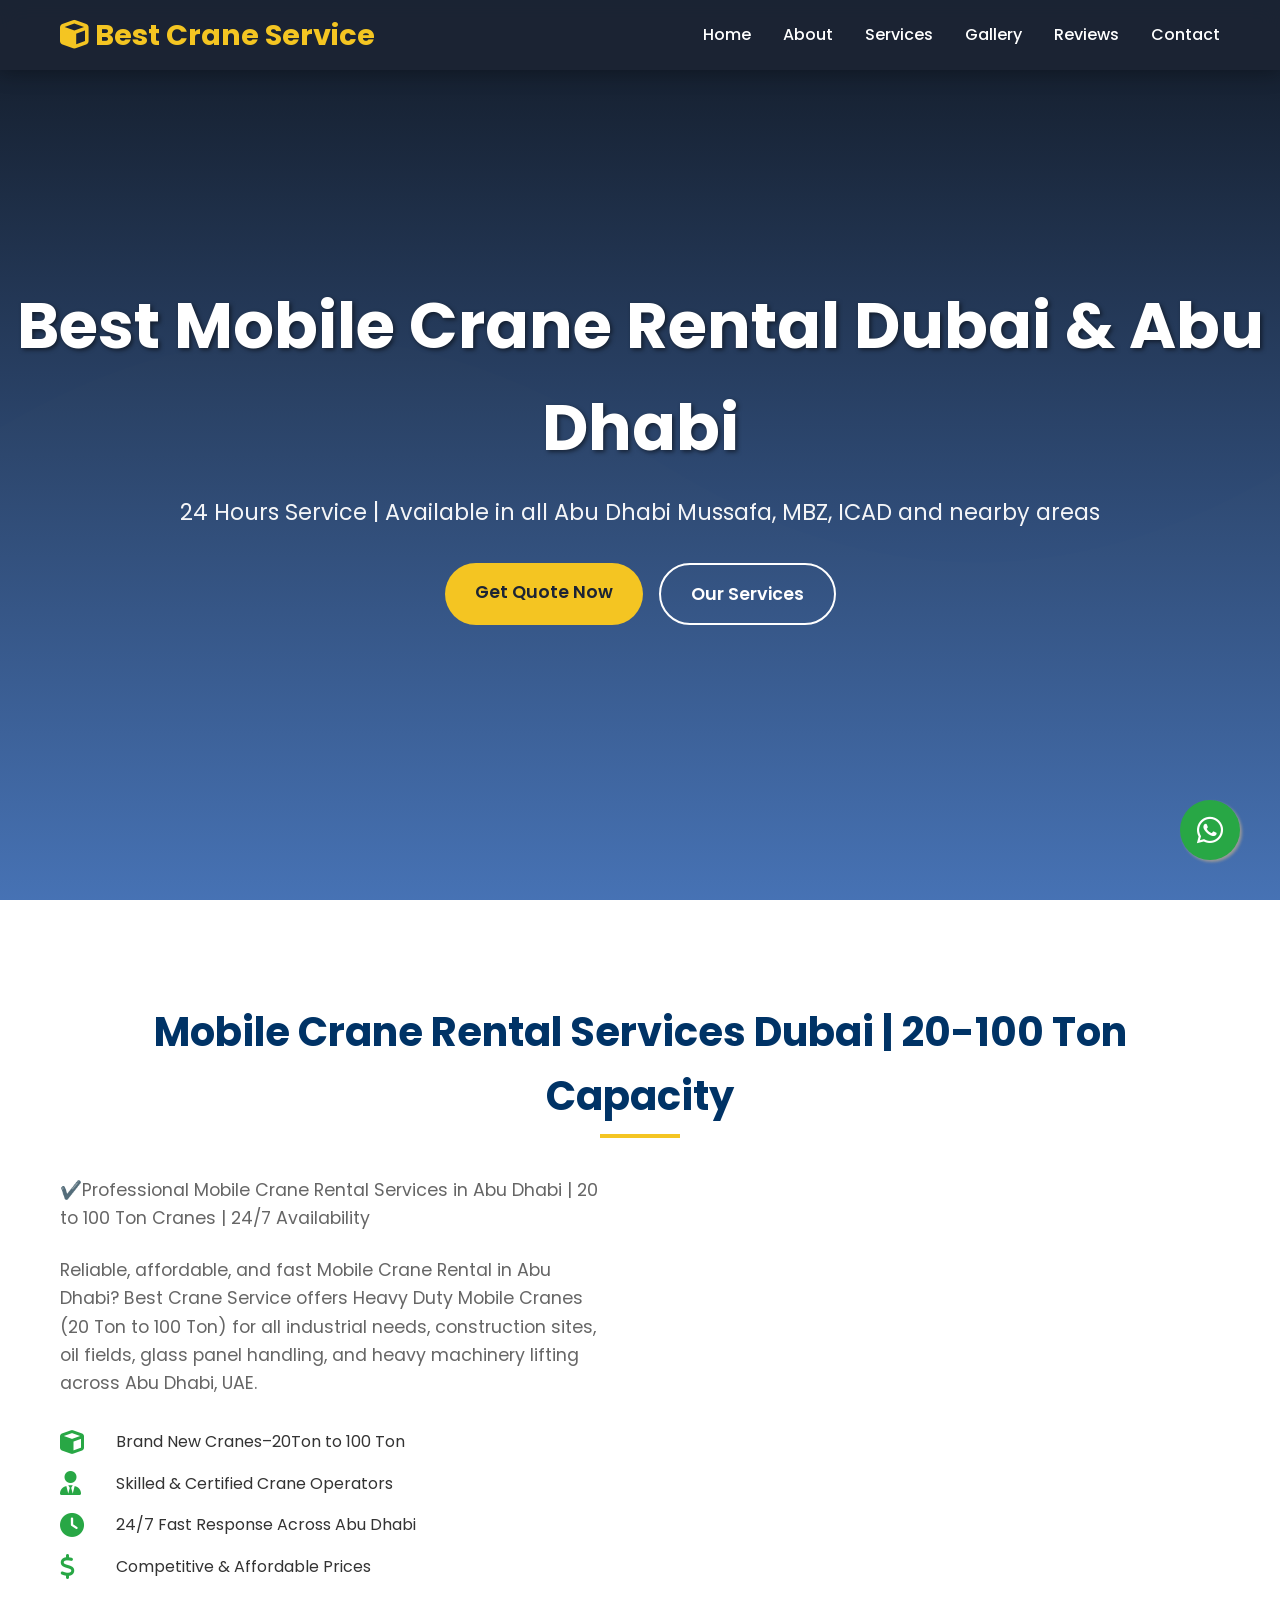
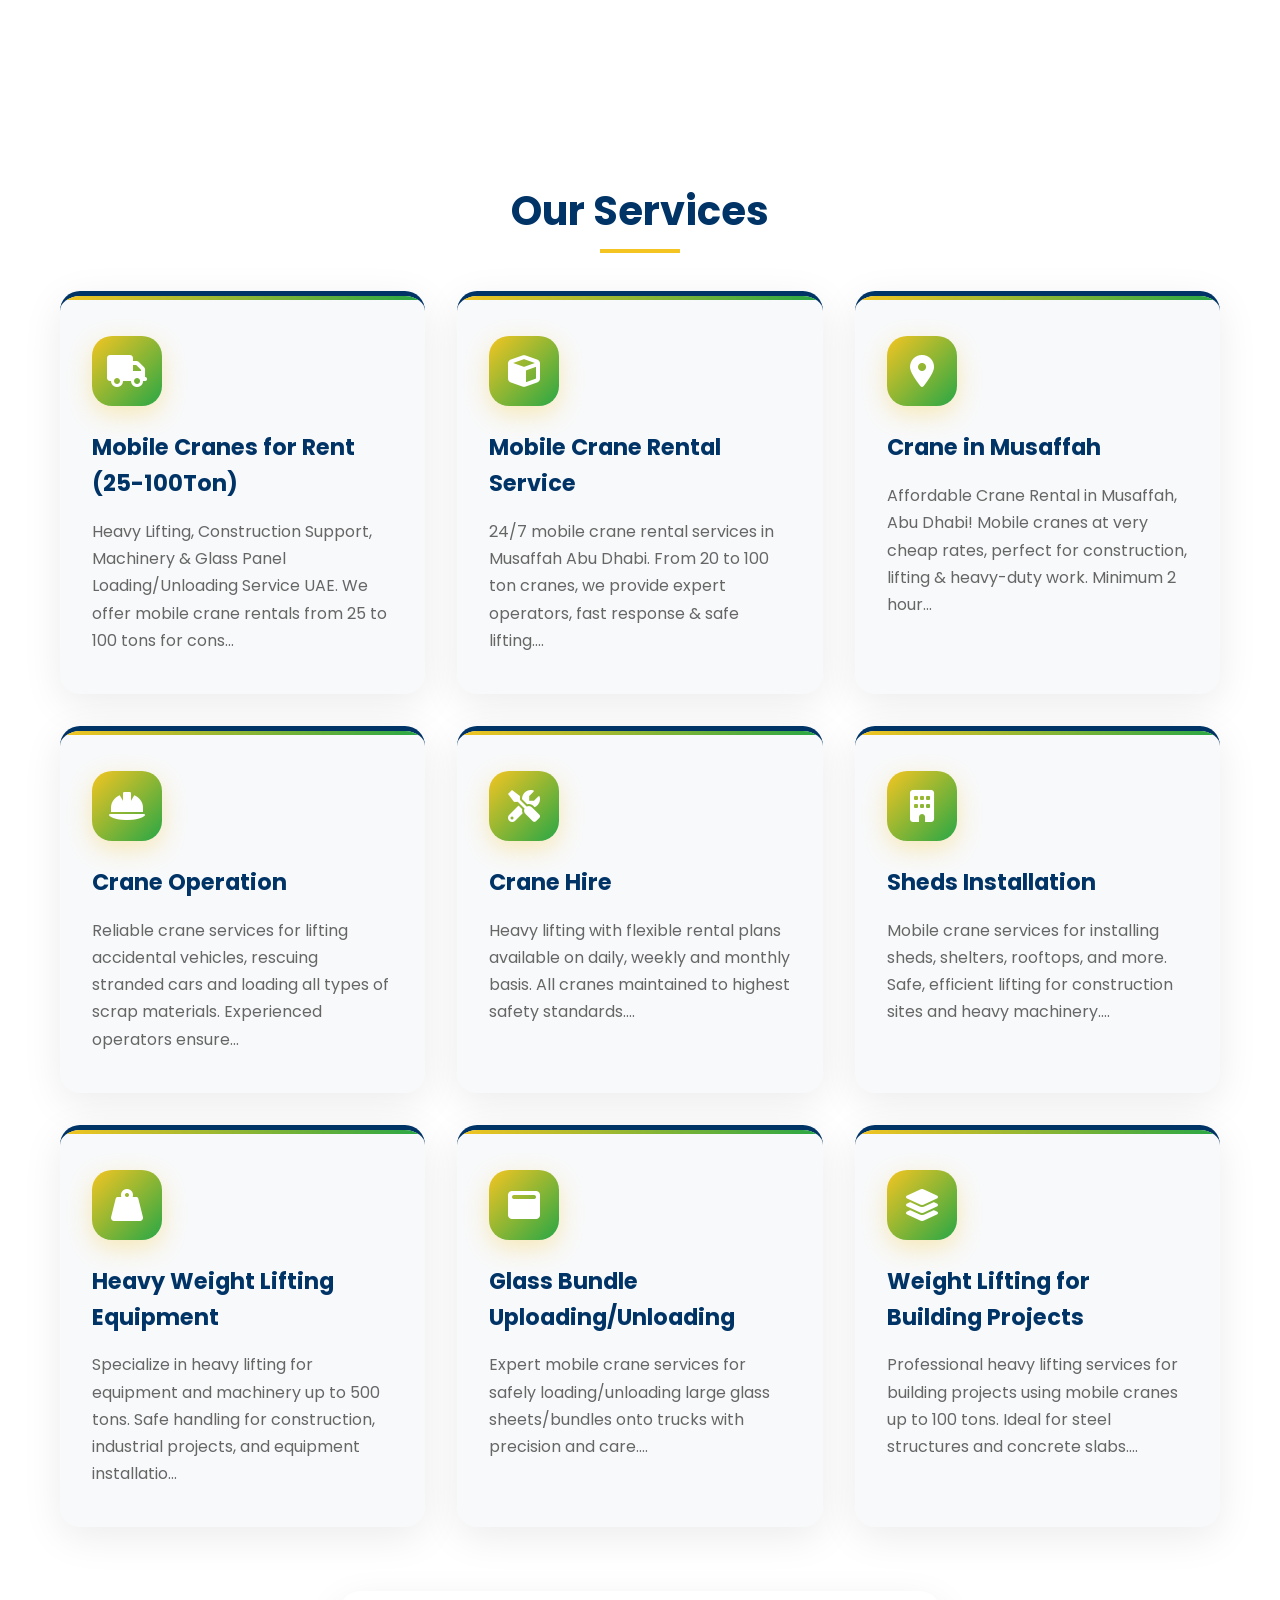
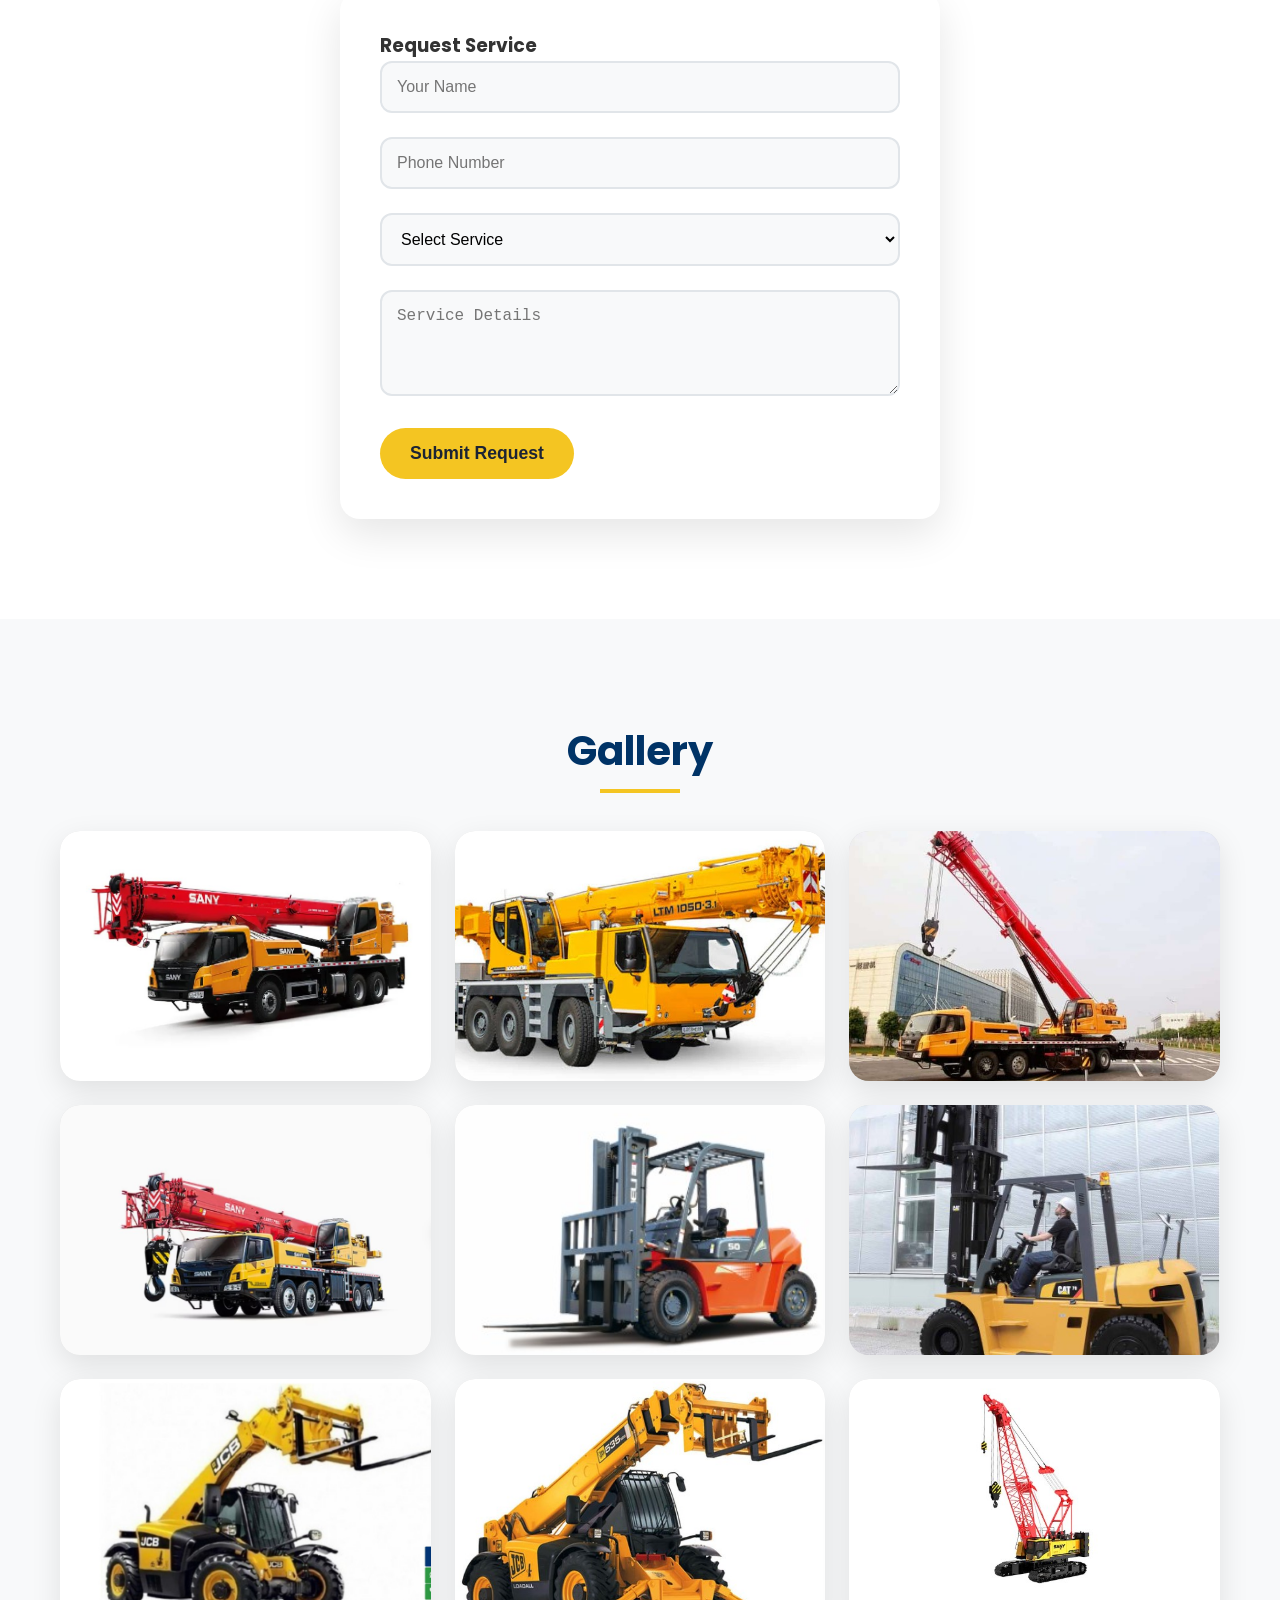
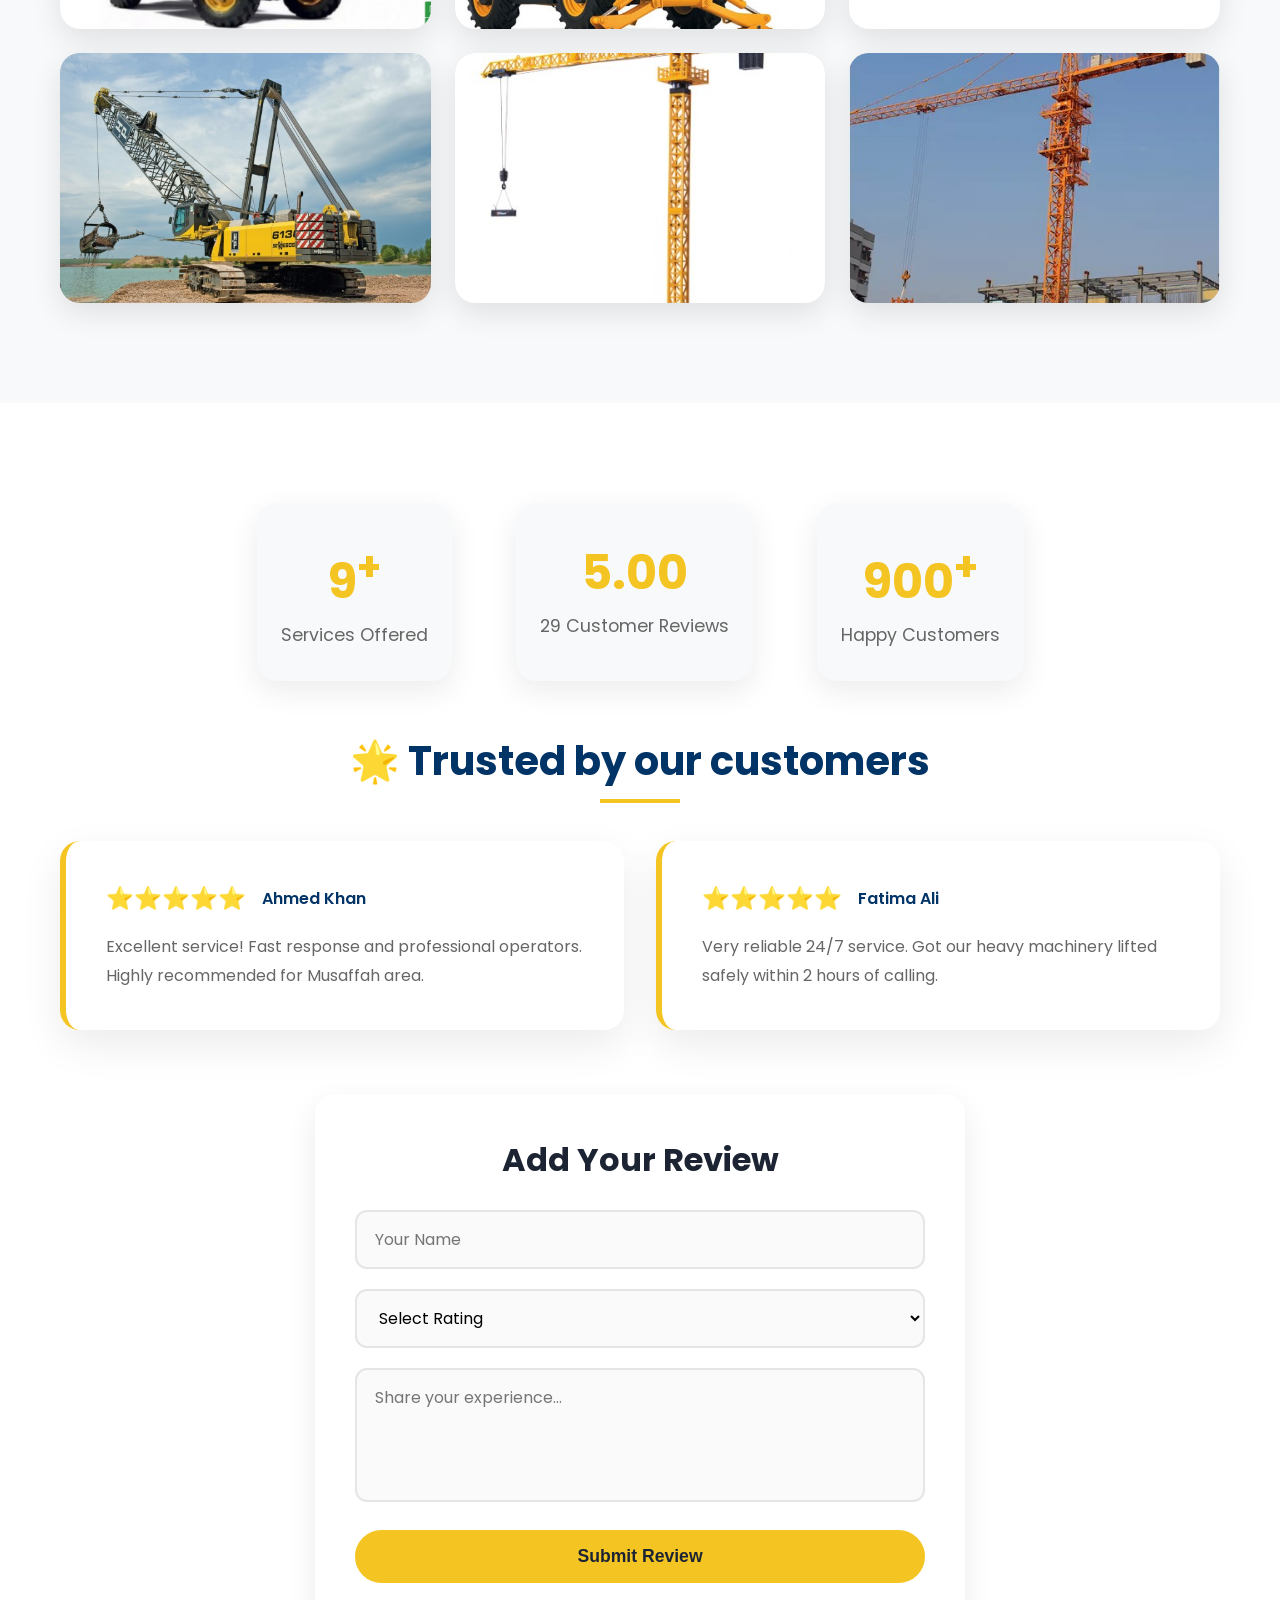
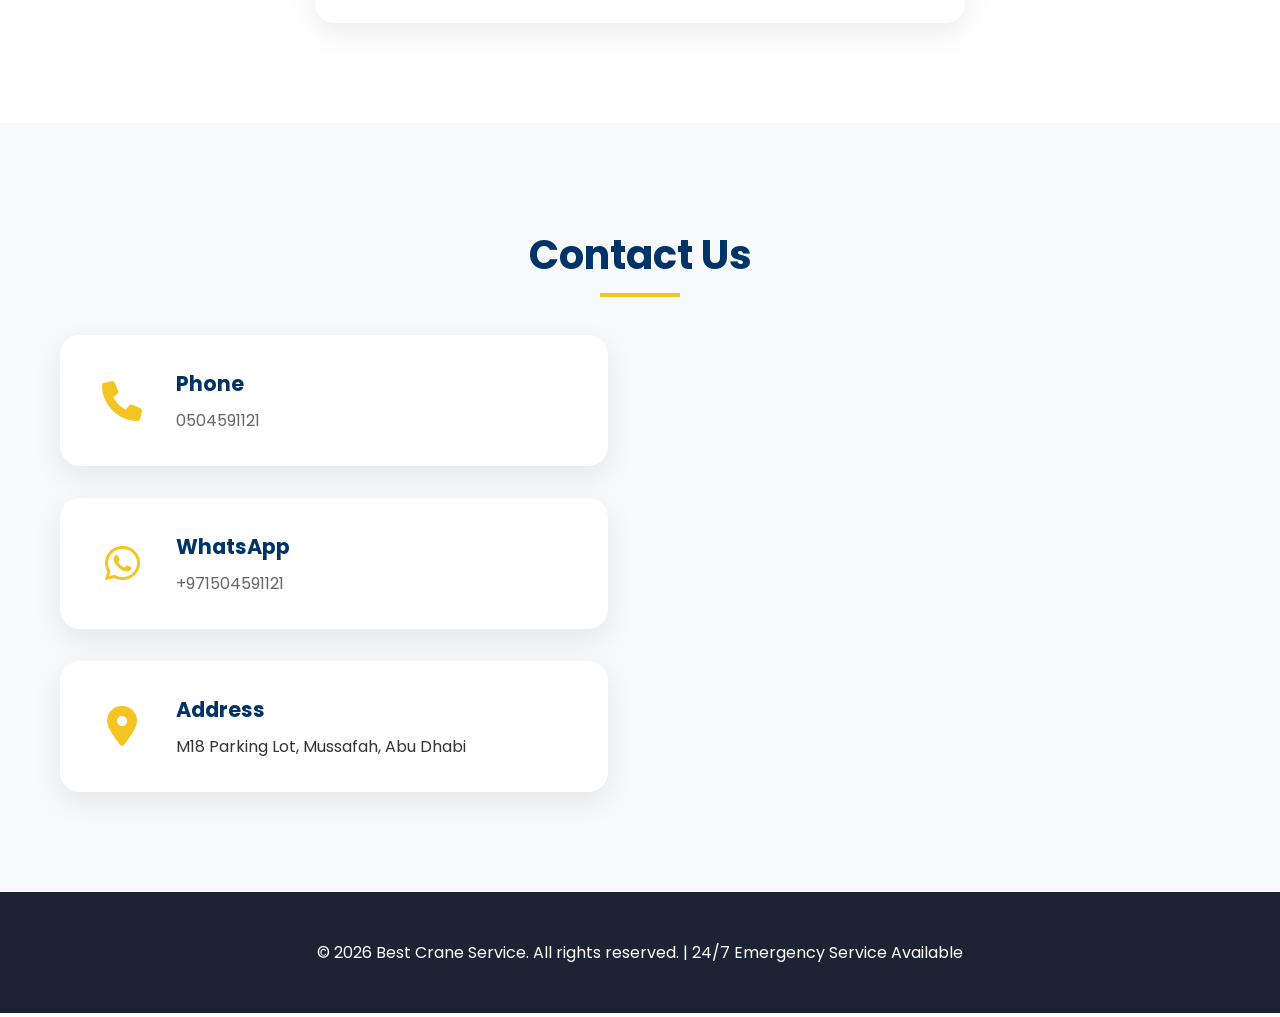
==== index.html @ b8429e93 "Add files via upload" ====
<!DOCTYPE html>
<html lang="en" dir="ltr">
<head>
    <!-- SEO META TAGS -->
    <meta charset="UTF-8">
    <meta name="viewport" content="width=device-width, initial-scale=1.0">
    
    <!-- Primary Title for SEO -->
    <title>Best Crane Rental Dubai | Mobile Crane Service Abu Dhabi | 20-100 Ton Cranes 24/7</title>
    
    <!-- Open Graph / Social Media -->
    <meta property="og:title" content="Best Crane Rental Dubai | Mobile Crane Service Abu Dhabi">
    <meta property="og:description" content="24/7 Mobile Crane Rental in Dubai & Abu Dhabi. 20-100 Ton Cranes for Construction, Heavy Lifting, Glass Panels. Musaffah, MBZ, ICAD. Call 0504591121">
    <meta property="og:image" content="https://picsum.photos/1200/630?random=1">
    <meta property="og:url" content="https://bestcraneservice.ae">
    <meta property="og:type" content="website">
    
    <!-- Twitter Cards -->
    <meta name="twitter:card" content="summary_large_image">
    <meta name="twitter:title" content="Best Crane Rental Dubai | Mobile Crane Service Abu Dhabi">
    <meta name="twitter:description" content="Professional 20-100 Ton Mobile Cranes. 24/7 Service in Musaffah, MBZ, ICAD. Call Now!">
    
    <!-- SEO Description -->
    <meta name="description" content="Best Mobile Crane Rental Dubai & Abu Dhabi. 20-100 Ton Cranes for Construction, Heavy Lifting, Glass Panels, Oil Fields. 24/7 Service in Musaffah, MBZ, ICAD. Call 0504591121">
    
    <!-- SEO Keywords -->
    <meta name="keywords" content="crane rental dubai, mobile crane abu dhabi, crane service uae, heavy lifting dubai, 20 ton crane rental, 50 ton crane, 100 ton crane, musaffah crane service, mbz crane rental, icad cranes">
    
    <!-- Business Schema -->
    <script type="application/ld+json">
    {
        "@context": "https://schema.org",
        "@type": "LocalBusiness",
        "name": "Best Crane Service",
        "description": "24/7 Mobile Crane Rental in Dubai & Abu Dhabi. 20-100 Ton Cranes.",
        "telephone": "0504591121",
        "url": "https://bestcraneservice.ae",
        "address": {
            "@type": "PostalAddress",
            "streetAddress": "M18 Parking Lot",
            "addressLocality": "Musaffah",
            "addressRegion": "Abu Dhabi",
            "addressCountry": "UAE"
        },
        "geo": {
            "@type": "GeoCoordinates",
            "latitude": 24.3667,
            "longitude": 54.4667
        },
        "openingHours": "Mo-Su 00:00-23:59",
        "priceRange": "$$",
        "sameAs": [
            "https://wa.me/+971504591121"
        ],
        "serviceType": "Mobile Crane Rental",
        "areaServed": ["Dubai", "Abu Dhabi", "Musaffah", "MBZ", "ICAD", "UAE"]
    }
    </script>

    <!-- Favicon -->
    <link rel="icon" type="image/x-icon" href="/favicon.ico">
    
    <link rel="stylesheet" href="style.css">
    <link href="https://cdnjs.cloudflare.com/ajax/libs/font-awesome/6.0.0/css/all.min.css" rel="stylesheet">
    <link href="https://fonts.googleapis.com/css2?family=Poppins:wght@300;400;500;600;700;800&display=swap" rel="stylesheet">
</head>
<body>
    <!-- WhatsApp Toggle Button -->
    <a href="https://wa.me/+971504591121?text=Hi! I need crane service in Abu Dhabi" class="whatsapp-float" target="_blank">
        <i class="fab fa-whatsapp"></i>
    </a>

    <!-- Header -->
    <header class="header">
        <nav class="navbar">
            <div class="nav-container">
                <div class="logo">
                    <h2><i class="fas fa-cube"></i> Best Crane Service</h2>
                </div>
                <ul class="nav-menu">
                    <li><a href="#home" class="nav-link">Home</a></li>
                    <li><a href="#about" class="nav-link">About</a></li>
                    <li><a href="#services" class="nav-link">Services</a></li>
                    <li><a href="#gallery" class="nav-link">Gallery</a></li>
                    <li><a href="#reviews" class="nav-link">Reviews</a></li>
                    <li><a href="#contact" class="nav-link">Contact</a></li>
                </ul>
                <div class="hamburger">
                    <span></span>
                    <span></span>
                    <span></span>
                </div>
            </div>
        </nav>
    </header>

    <!-- Home Section -->
    <section id="home" class="hero">
        <div class="hero-content">
            <h1>Best Mobile Crane Rental Dubai & Abu Dhabi</h1>
            <p class="hero-subtitle">24 Hours Service | Available in all Abu Dhabi Mussafa, MBZ, ICAD and nearby areas</p>
            <div class="hero-buttons">
                <a href="#contact" class="btn btn-primary">Get Quote Now</a>
                <a href="#services" class="btn btn-secondary">Our Services</a>
            </div>
        </div>
    </section>

    <!-- About Section -->
    <section id="about" class="about">
        <div class="container">
            <h2 class="section-title">Mobile Crane Rental Services Dubai | 20-100 Ton Capacity</h2>
            <div class="about-content">
                <div class="about-text">
                    <p>✔️Professional Mobile Crane Rental Services in Abu Dhabi | 20 to 100 Ton Cranes | 24/7 Availability</p>
                    <p>Reliable, affordable, and fast Mobile Crane Rental in Abu Dhabi? Best Crane Service offers Heavy Duty Mobile Cranes (20 Ton to 100 Ton) for all industrial needs, construction sites, oil fields, glass panel handling, and heavy machinery lifting across Abu Dhabi, UAE.</p>
                    <div class="features">
                        <div class="feature">
                            <i class="fas fa-cube"></i>
                            <span>Brand New Cranes–20Ton to 100 Ton</span>
                        </div>
                        <div class="feature">
                            <i class="fas fa-user-tie"></i>
                            <span>Skilled & Certified Crane Operators</span>
                        </div>
                        <div class="feature">
                            <i class="fas fa-clock"></i>
                            <span>24/7 Fast Response Across Abu Dhabi</span>
                        </div>
                        <div class="feature">
                            <i class="fas fa-dollar-sign"></i>
                            <span>Competitive & Affordable Prices</span>
                        </div>
                    </div>
                </div>
            </div>
        </div>
    </section>

    <!-- Services Section -->
    <section id="services" class="services">
        <div class="container">
            <h2 class="section-title">Our Services</h2>
            <div class="services-grid" id="servicesGrid">
                <!-- Services will be loaded dynamically -->
            </div>
            <!-- Service Request Form -->
            <div class="service-form-container">
                <h3>Request Service</h3>
                <form id="serviceForm" class="service-form">
                    <div class="form-group">
                        <input type="text" id="name" placeholder="Your Name" required>
                    </div>
                    <div class="form-group">
                        <input type="tel" id="phone" placeholder="Phone Number" required>
                    </div>
                    <div class="form-group">
                        <select id="serviceType" required>
                            <option value="">Select Service</option>
                        </select>
                    </div>
                    <div class="form-group">
                        <textarea id="details" placeholder="Service Details" rows="4"></textarea>
                    </div>
                    <button type="submit" class="btn btn-primary">Submit Request</button>
                </form>
            </div>
        </div>
    </section>

    <!-- Gallery Section -->
    <section id="gallery" class="gallery">
        <div class="container">
            <h2 class="section-title">Gallery</h2>
            <div class="gallery-grid" id="galleryGrid">
                <!-- Gallery images will be loaded dynamically -->
            </div>
        </div>
    </section>

    <!-- Reviews Section -->
    <section id="reviews" class="reviews">
        <div class="container">
            <div class="stats">
                <div class="stat">
                    <h3>9<sup>+</sup></h3>
                    <p>Services Offered</p>
                </div>
                <div class="stat">
                    <h3>5.00</h3>
                    <p>29 Customer Reviews</p>
                </div>
                <div class="stat">
                    <h3>900<sup>+</sup></h3>
                    <p>Happy Customers</p>
                </div>
            </div>
            <h2 class="section-title">🌟 Trusted by our customers</h2>
            <div class="reviews-grid" id="reviewsGrid">
                <!-- Reviews will be loaded dynamically -->
            </div>
            <!-- Add Review Form -->
            <div class="review-form-container">
                <h3>Add Your Review</h3>
                <form id="reviewForm" class="review-form">
                    <div class="form-group">
                        <input type="text" id="reviewName" placeholder="Your Name" required>
                    </div>
                    <div class="form-group">
                        <select id="rating" required>
                            <option value="">Select Rating</option>
                            <option value="5">⭐⭐⭐⭐⭐ 5 Stars</option>
                            <option value="4">⭐⭐⭐⭐ 4 Stars</option>
                            <option value="3">⭐⭐⭐ 3 Stars</option>
                            <option value="2">⭐⭐ 2 Stars</option>
                            <option value="1">⭐ 1 Star</option>
                        </select>
                    </div>
                    <div class="form-group">
                        <textarea id="reviewText" placeholder="Share your experience..." rows="4" required></textarea>
                    </div>
                    <button type="submit" class="btn btn-primary">Submit Review</button>
                </form>
            </div>
        </div>
    </section>

    <!-- Contact Section -->
    <section id="contact" class="contact">
        <div class="container">
            <h2 class="section-title">Contact Us</h2>
            <div class="contact-content">
                <div class="contact-info" id="contactInfo">
                    <!-- Contact info loaded dynamically -->
                </div>
                <div class="contact-map">
    <iframe
        src="https://maps.google.com/maps?q=M18%20Truck%20Parking%20Lot%20Mussafah%20Abu%20Dhabi&t=&z=17&ie=UTF8&iwloc=&output=embed"
        width="100%"
        height="400"
        style="border:0;"
        allowfullscreen=""
        loading="lazy">
    </iframe>
</div>
            </div>
        </div>
    </section>

    <!-- Footer -->
    <footer class="footer">
        <div class="container">
            <p>&copy; 2026 Best Crane Service. All rights reserved. | 24/7 Emergency Service Available</p>
        </div>
    </footer>

    <script src="script.js"></script>
</body>
</html>
---- style.css ----
* {
    margin: 0;
    padding: 0;
    box-sizing: border-box;
}

body {
    font-family: 'Poppins', sans-serif;
    line-height: 1.6;
    color: #333;
    overflow-x: hidden;
}

/* === COLOR SCHEME === */
:root {
    --nav-bg: #1C2434;
    --hero-bg: #121A26;
    --cta-yellow: #F4C522;
    --body-bg: #FFFFFF;
    --services-heading: #003366;
    --services-card: #F8F9FA;
    --checkmark-green: #28A745;
    --footer-bg: #1C2434;
    --text-dark: #333;
    --text-light: #666;
    --border-light: #e1e5e9;
}

.container {
    max-width: 1200px;
    margin: 0 auto;
    padding: 0 20px;
}

/* Header */
.header {
    position: fixed;
    top: 0;
    width: 100%;
    background: var(--nav-bg);
    backdrop-filter: blur(10px);
    z-index: 1000;
    box-shadow: 0 2px 20px rgba(0,0,0,0.3);
}

.nav-container {
    max-width: 1200px;
    margin: 0 auto;
    padding: 0 20px;
    display: flex;
    justify-content: space-between;
    align-items: center;
    height: 70px;
}

.logo h2 {
    color: #F4C522;
    font-size: 1.8rem;
    font-weight: 700;
}

.nav-menu {
    display: flex;
    list-style: none;
    gap: 2rem;
}

.nav-link {
    text-decoration: none;
    color: #ffffff;
    font-weight: 500;
    transition: color 0.3s;
    position: relative;
}

.nav-link:hover {
    color: var(--cta-yellow);
}

.nav-link::after {
    content: '';
    position: absolute;
    width: 0;
    height: 2px;
    bottom: -5px;
    left: 0;
    background: var(--cta-yellow);
    transition: width 0.3s;
}

.nav-link:hover::after {
    width: 100%;
}

.hamburger {
    display: none;
    flex-direction: column;
    cursor: pointer;
}

.hamburger span {
    width: 25px;
    height: 3px;
    background: #ffffff;
    margin: 3px 0;
    transition: 0.3s;
}

/* WhatsApp Button */
.whatsapp-float {
    position: fixed;
    width: 60px;
    height: 60px;
    bottom: 40px;
    right: 40px;
    background: var(--checkmark-green);
    color: #FFF;
    border-radius: 50px;
    text-align: center;
    font-size: 30px;
    box-shadow: 2px 2px 3px #999;
    z-index: 100;
    animation: whatsapp-bounce 2s infinite;
    display: flex;
    align-items: center;
    justify-content: center;
    text-decoration: none;
}

@keyframes whatsapp-bounce {
    0%, 20%, 50%, 80%, 100% { transform: translateY(0); }
    40% { transform: translateY(-10px); }
    60% { transform: translateY(-5px); }
}

/* Hero Section */
.hero {
    height: 100vh;
    background: linear-gradient(rgba(18, 26, 38, 0.95), rgba(72, 118, 188, 0.95)), 
                url('data:image/svg+xml,<svg xmlns="http://www.w3.org/2000/svg" viewBox="0 0 1200 800"><rect fill="%23121A26" width="1200" height="800"/><path fill="%23F4C522" opacity="0.1" d="M0 400Q300 200 600 400T1200 400V800H0z"/></svg>');
    background-size: cover;
    background-position: center;
    display: flex;
    align-items: center;
    justify-content: center;
    text-align: center;
    color: white;
}

.hero-content h1 {
    font-size: 4rem;
    font-weight: 700;
    margin-bottom: 1rem;
    text-shadow: 2px 2px 4px rgba(0,0,0,0.5);
}

.hero-subtitle {
    font-size: 1.4rem;
    margin-bottom: 2rem;
    opacity: 0.95;
}

.hero-buttons {
    display: flex;
    gap: 1rem;
    justify-content: center;
    flex-wrap: wrap;
}

.btn {
    padding: 15px 30px;
    border: none;
    border-radius: 50px;
    font-size: 1.1rem;
    font-weight: 600;
    text-decoration: none;
    transition: all 0.3s;
    cursor: pointer;
    display: inline-block;
}

.btn-primary {
    background: var(--cta-yellow);
    color: #1C2434;
}

.btn-primary:hover {
    background: #e0b51a;
    transform: translateY(-2px);
    box-shadow: 0 10px 25px rgba(244, 197, 34, 0.4);
}

.btn-secondary {
    background: transparent;
    color: white;
    border: 2px solid white;
}

.btn-secondary:hover {
    background: white;
    color: var(--nav-bg);
}

/* Section Titles */
.section-title {
    font-size: 2.5rem;
    text-align: center;
    margin-bottom: 3rem;
    color: var(--services-heading);
    position: relative;
}

.section-title::after {
    content: '';
    position: absolute;
    width: 80px;
    height: 4px;
    background: var(--cta-yellow);
    bottom: -10px;
    left: 50%;
    transform: translateX(-50%);
}

/* About Section */
.about {
    padding: 100px 0;
    background: var(--body-bg);
}

.about-content {
    display: grid;
    grid-template-columns: 1fr 1fr;
    gap: 4rem;
    align-items: center;
}

.about-text p {
    font-size: 1.1rem;
    margin-bottom: 1.5rem;
    color: var(--text-light);
}

.features {
    display: flex;
    flex-direction: column;
    gap: 1rem;
    margin-top: 2rem;
}

.feature {
    display: flex;
    align-items: center;
    gap: 1rem;
}

.feature i {
    font-size: 1.5rem;
    color: var(--checkmark-green);
    width: 40px;
}

/* Services Section */
.services {
    padding: 100px 0;
    background: var(--body-bg);
}

.services-grid {
    display: grid;
    grid-template-columns: repeat(auto-fit, minmax(350px, 1fr));
    gap: 2rem;
    margin-bottom: 4rem;
}

.service-card {
    background: var(--services-card);
    padding: 2.5rem 2rem;
    border-radius: 20px;
    box-shadow: 0 10px 40px rgba(0,0,0,0.08);
    transition: all 0.4s;
    border-top: 5px solid var(--services-heading);
    position: relative;
    overflow: hidden;
}

.service-card::before {
    content: '';
    position: absolute;
    top: 0;
    left: 0;
    right: 0;
    height: 4px;
    background: linear-gradient(90deg, var(--cta-yellow), var(--checkmark-green));
}

.service-card:hover {
    transform: translateY(-12px);
    box-shadow: 0 25px 50px rgba(0,0,0,0.15);
}

.service-icon {
    width: 70px;
    height: 70px;
    background: linear-gradient(135deg, var(--cta-yellow), var(--checkmark-green));
    border-radius: 20px;
    display: flex;
    align-items: center;
    justify-content: center;
    margin-bottom: 1.5rem;
    font-size: 2rem;
    color: white;
    box-shadow: 0 8px 25px rgba(244, 197, 34, 0.3);
}

.service-card h3 {
    color: var(--services-heading);
    margin-bottom: 1rem;
    font-size: 1.4rem;
}

.service-card p {
    color: var(--text-light);
    line-height: 1.7;
}

.service-form-container {
    max-width: 600px;
    margin: 0 auto;
    background: white;
    padding: 2.5rem;
    border-radius: 20px;
    box-shadow: 0 15px 40px rgba(0,0,0,0.1);
}

.service-form .form-group {
    margin-bottom: 1.5rem;
}

.service-form input,
.service-form select,
.service-form textarea {
    width: 100%;
    padding: 15px;
    border: 2px solid var(--border-light);
    border-radius: 12px;
    font-size: 1rem;
    transition: border-color 0.3s;
    background: var(--services-card);
}

.service-form input:focus,
.service-form select:focus,
.service-form textarea:focus {
    outline: none;
    border-color: var(--services-heading);
}

/* Gallery Section */
.gallery {
    padding: 100px 0;
    background: var(--services-card);
}

.gallery-grid {
    display: grid;
    grid-template-columns: repeat(auto-fit, minmax(300px, 1fr));
    gap: 1.5rem;
}

.gallery-item {
    position: relative;
    overflow: hidden;
    border-radius: 20px;
    height: 250px;
    background: #ddd;
    cursor: pointer;
    transition: all 0.4s;
    box-shadow: 0 10px 30px rgba(0,0,0,0.1);
}

.gallery-item:hover {
    transform: scale(1.05) translateY(-5px);
    box-shadow: 0 20px 40px rgba(0,0,0,0.2);
}

.gallery-item img {
    width: 100%;
    height: 100%;
    object-fit: cover;
}

/* Reviews Section */
.reviews {
    padding: 100px 0;
    background: var(--body-bg);
}

.stats {
    display: flex;
    justify-content: center;
    gap: 4rem;
    margin-bottom: 3rem;
    flex-wrap: wrap;
}

.stat {
    text-align: center;
    background: var(--services-card);
    padding: 2rem 1.5rem;
    border-radius: 20px;
    box-shadow: 0 10px 30px rgba(0,0,0,0.08);
}

.stat h3 {
    font-size: 3rem;
    color: var(--cta-yellow);
    font-weight: 700;
}

.stat p {
    color: var(--text-light);
    font-size: 1.1rem;
}

.reviews-grid {
    display: grid;
    grid-template-columns: repeat(auto-fit, minmax(350px, 1fr));
    gap: 2rem;
    margin-bottom: 4rem;
}

.review-card {
    background: white;
    padding: 2.5rem;
    border-radius: 20px;
    box-shadow: 0 15px 40px rgba(0,0,0,0.08);
    border-left: 6px solid var(--cta-yellow);
}

.review-header {
    display: flex;
    align-items: center;
    gap: 1rem;
    margin-bottom: 1rem;
}

.rating {
    color: var(--checkmark-green);
    font-size: 1.4rem;
}

.reviewer-name {
    font-weight: 600;
    color: var(--services-heading);
}

.review-text {
    color: var(--text-light);
    line-height: 1.8;
}

.review-form-container {
    max-width: 600px;
    margin: 0 auto;
    background: white;
    padding: 3rem;
    border-radius: 20px;
    box-shadow: 0 20px 50px rgba(0,0,0,0.1);
}

/* Contact Section */
.contact {
    padding: 100px 0;
    background: var(--services-card);
}

.contact-content {
    display: grid;
    grid-template-columns: 1fr 1fr;
    gap: 4rem;
}

.contact-info {
    display: flex;
    flex-direction: column;
    gap: 2rem;
}

.contact-item {
    display: flex;
    align-items: center;
    gap: 1.5rem;
    padding: 2rem;
    background: white;
    border-radius: 20px;
    box-shadow: 0 10px 30px rgba(0,0,0,0.08);
}

.contact-item i {
    font-size: 2.5rem;
    color: var(--cta-yellow);
    width: 60px;
    text-align: center;
}

.contact-item h3 {
    color: var(--services-heading);
    margin-bottom: 0.5rem;
    font-size: 1.3rem;
}

.contact-item p a {
    color: var(--text-light);
    text-decoration: none;
}

.contact-item p a:hover {
    color: var(--cta-yellow);
}

/* Footer */
.footer {
    background: var(--footer-bg);
    color: white;
    text-align: center;
    padding: 3rem 0;
}

/* Responsive Design */
@media (max-width: 768px) {
    .hamburger {
        display: flex;
    }

    .nav-menu {
        position: fixed;
        left: -100%;
        top: 70px;
        flex-direction: column;
        background-color: var(--nav-bg);
        width: 100%;
        text-align: center;
        transition: 0.3s;
        box-shadow: 0 10px 27px rgba(0,0,0,0.3);
        padding: 2rem 0;
    }

    .nav-menu.active {
        left: 0;
    }

    .hero-content h1 {
        font-size: 2.5rem;
    }

    .hero-buttons {
        flex-direction: column;
        align-items: center;
    }

    .about-content,
    .contact-content {
        grid-template-columns: 1fr;
        gap: 2rem;
    }

    .stats {
        gap: 2rem;
    }

    .stat h3 {
        font-size: 2rem;
    }

    .service-icon {
        width: 60px;
        height: 60px;
        font-size: 1.6rem;
    }
}

/* Review Form Styling */

.review-form-container {
    max-width: 650px;
    margin: 50px auto 0;
    background: #ffffff;
    padding: 40px;
    border-radius: 20px;
    box-shadow: 0 10px 30px rgba(0,0,0,0.08);
    text-align: center;
}

.review-form-container h3 {
    font-size: 2rem;
    margin-bottom: 25px;
    color: #1c2434;
    font-weight: 700;
}

.review-form .form-group {
    margin-bottom: 20px;
}

.review-form input,
.review-form select,
.review-form textarea {
    width: 100%;
    padding: 15px 18px;
    border: 2px solid #e5e5e5;
    border-radius: 12px;
    font-size: 1rem;
    font-family: 'Poppins', sans-serif;
    transition: all 0.3s ease;
    outline: none;
    background: #fafafa;
}

.review-form input:focus,
.review-form select:focus,
.review-form textarea:focus {
    border-color: #f4c522;
    background: #fff;
    box-shadow: 0 0 10px rgba(244, 197, 34, 0.2);
}

.review-form textarea {
    resize: none;
}

.review-form .btn {
    width: 100%;
    padding: 16px;
    border: none;
    border-radius: 50px;
    background: #f4c522;
    color: #1c2434;
    font-size: 1.1rem;
    font-weight: 700;
    cursor: pointer;
    transition: all 0.3s ease;
}

.review-form .btn:hover {
    transform: translateY(-3px);
    background: #e0b400;
    box-shadow: 0 8px 20px rgba(244, 197, 34, 0.4);
}
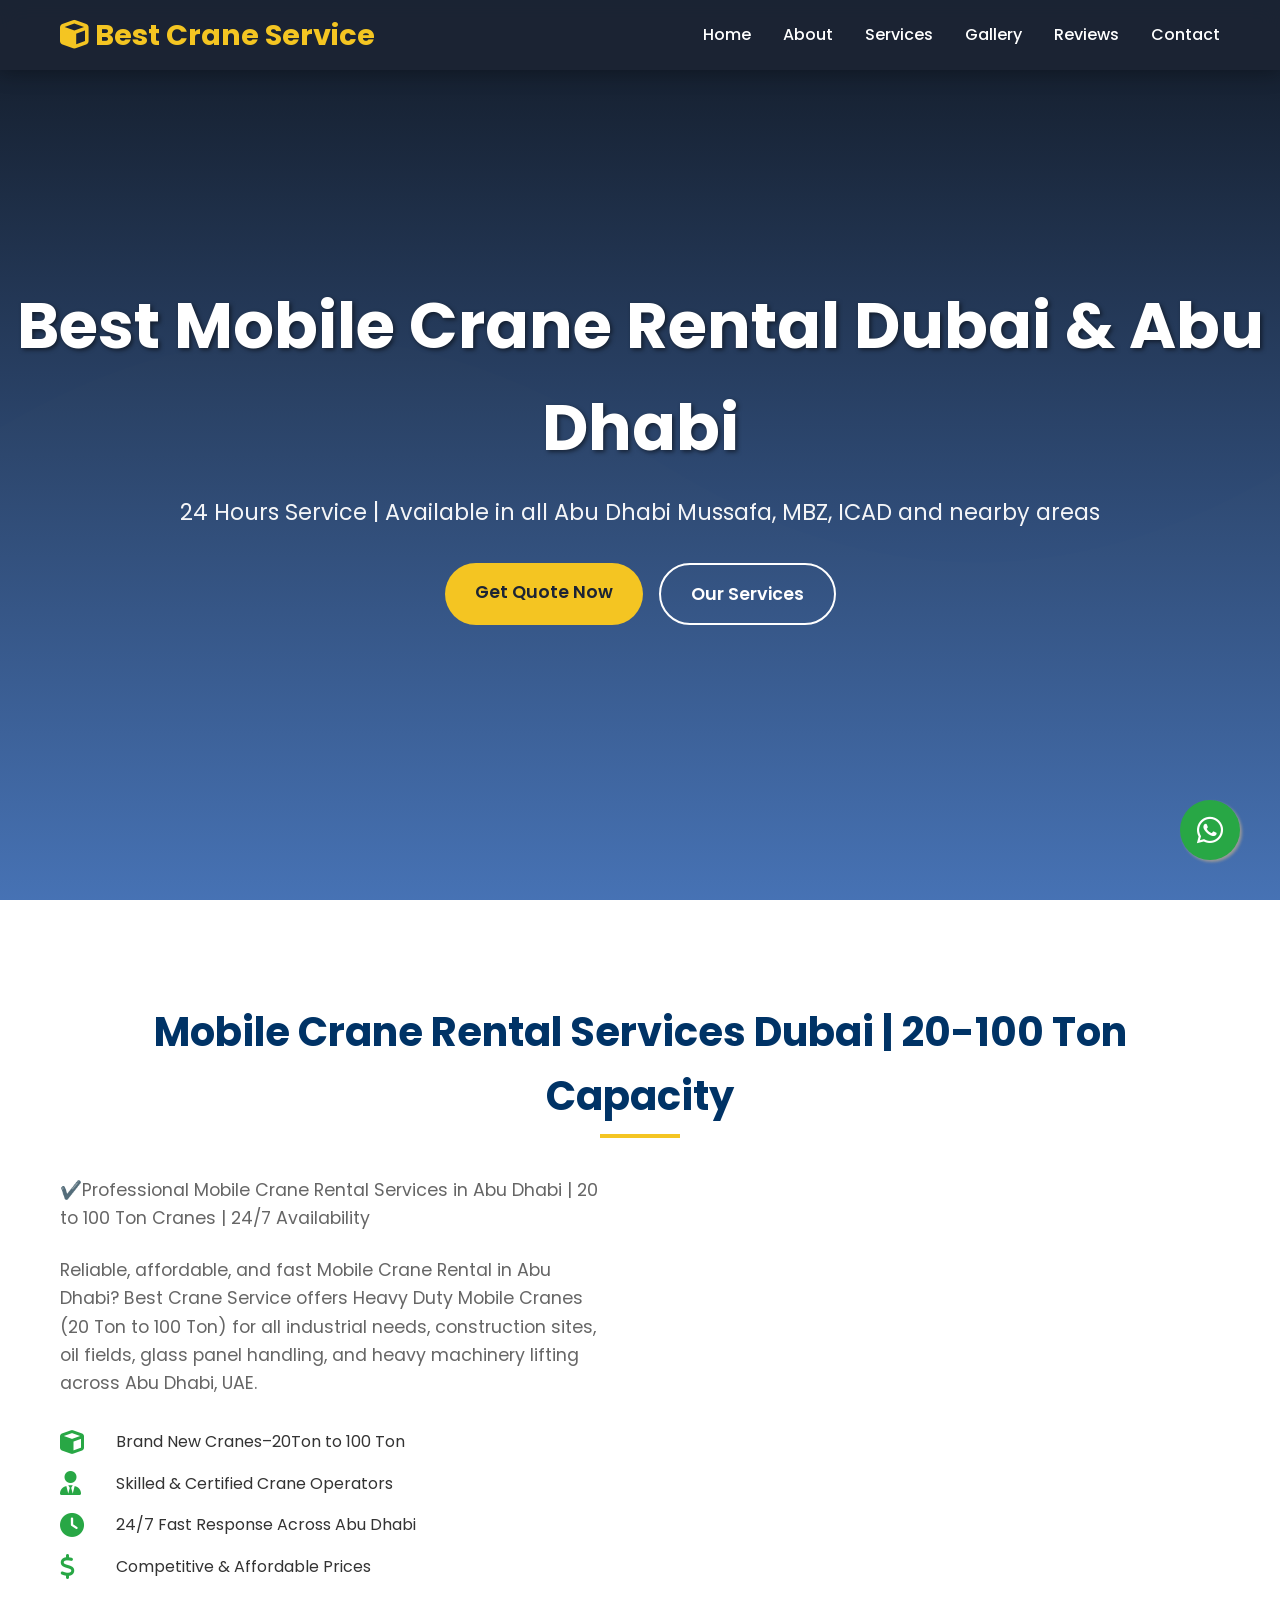
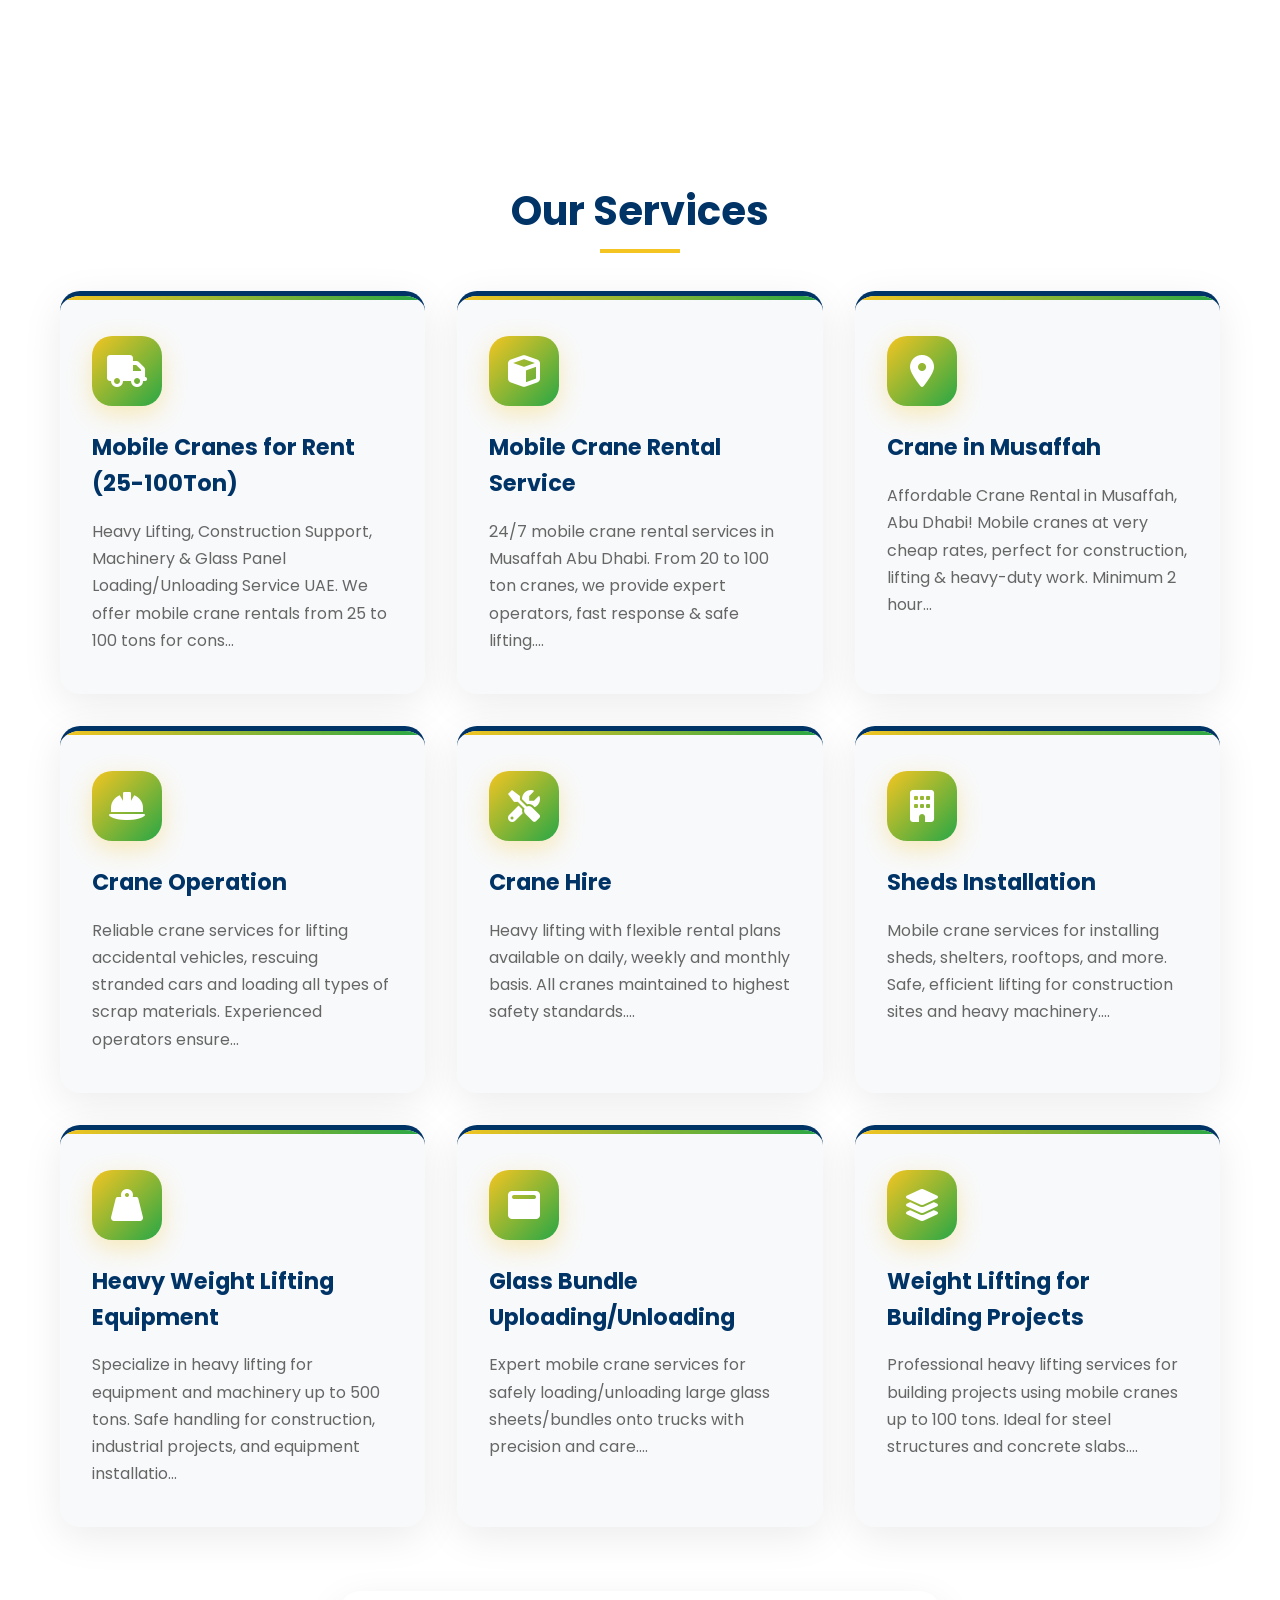
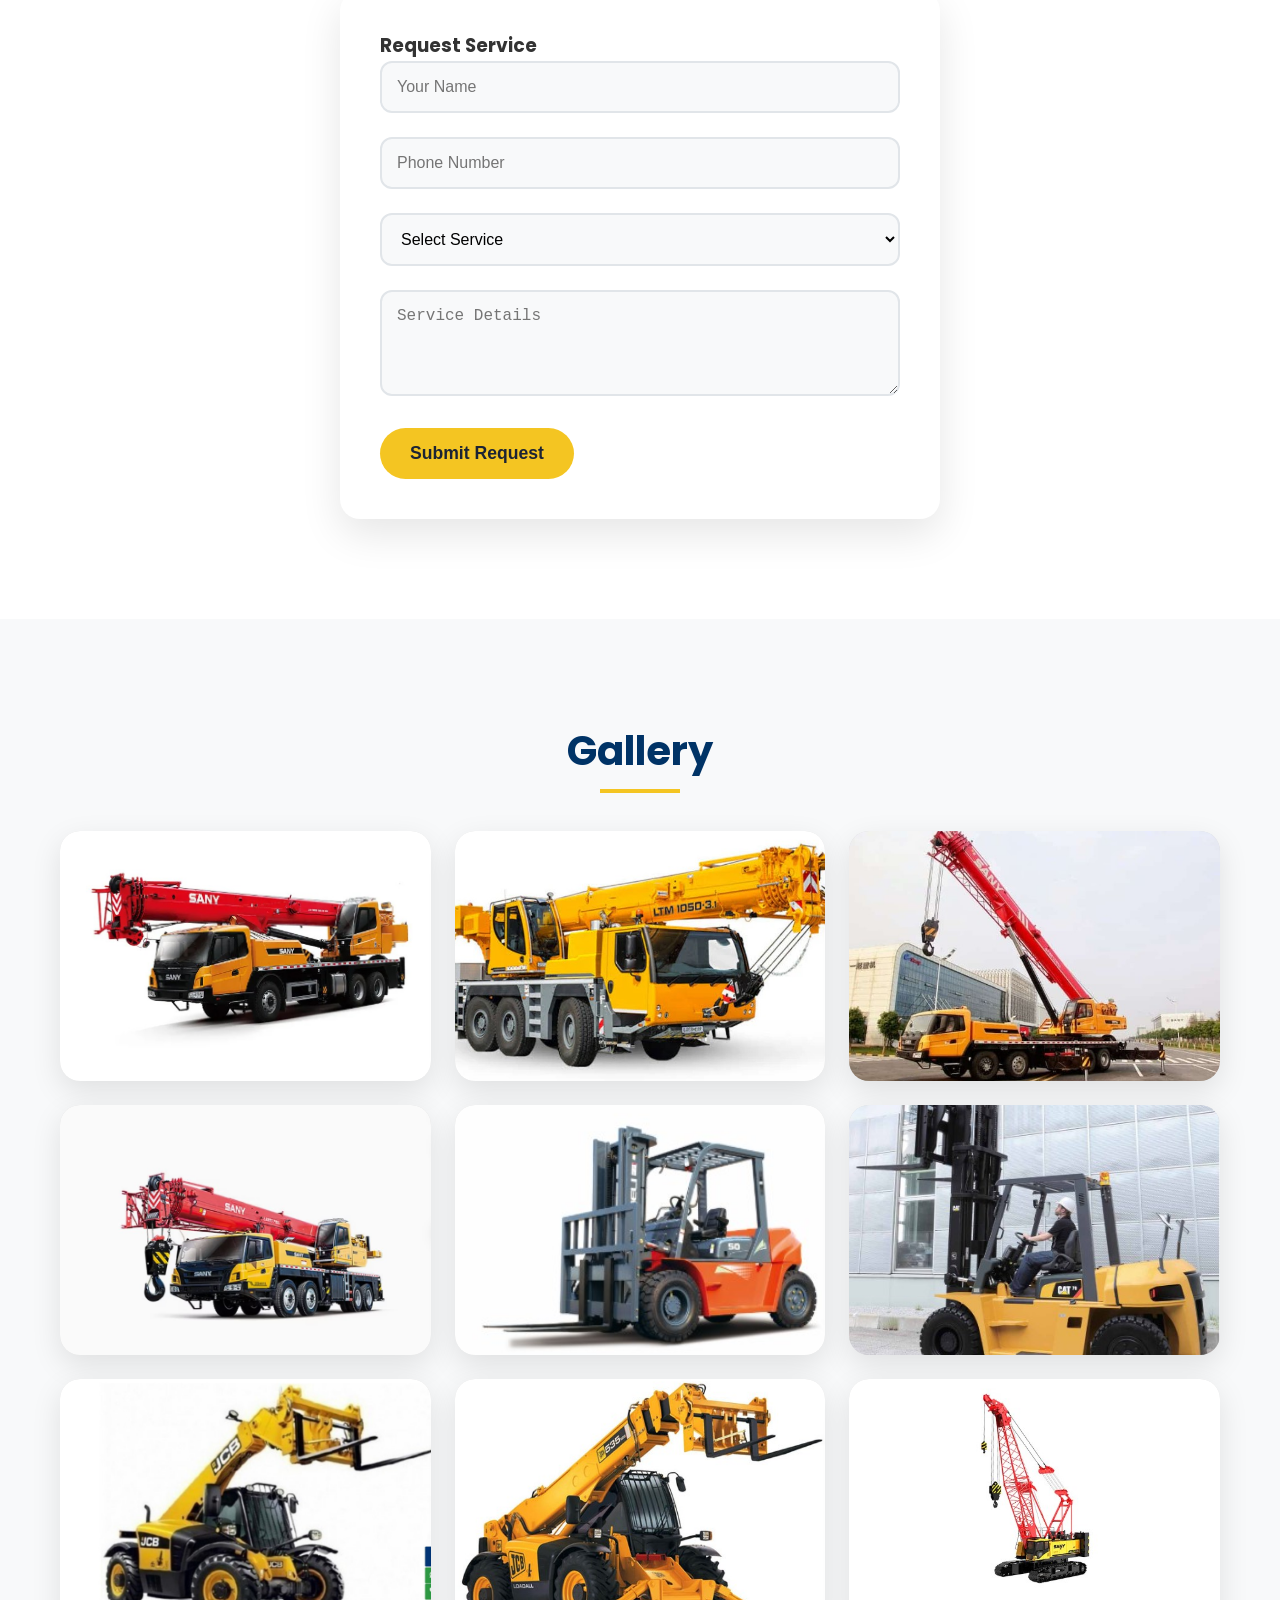
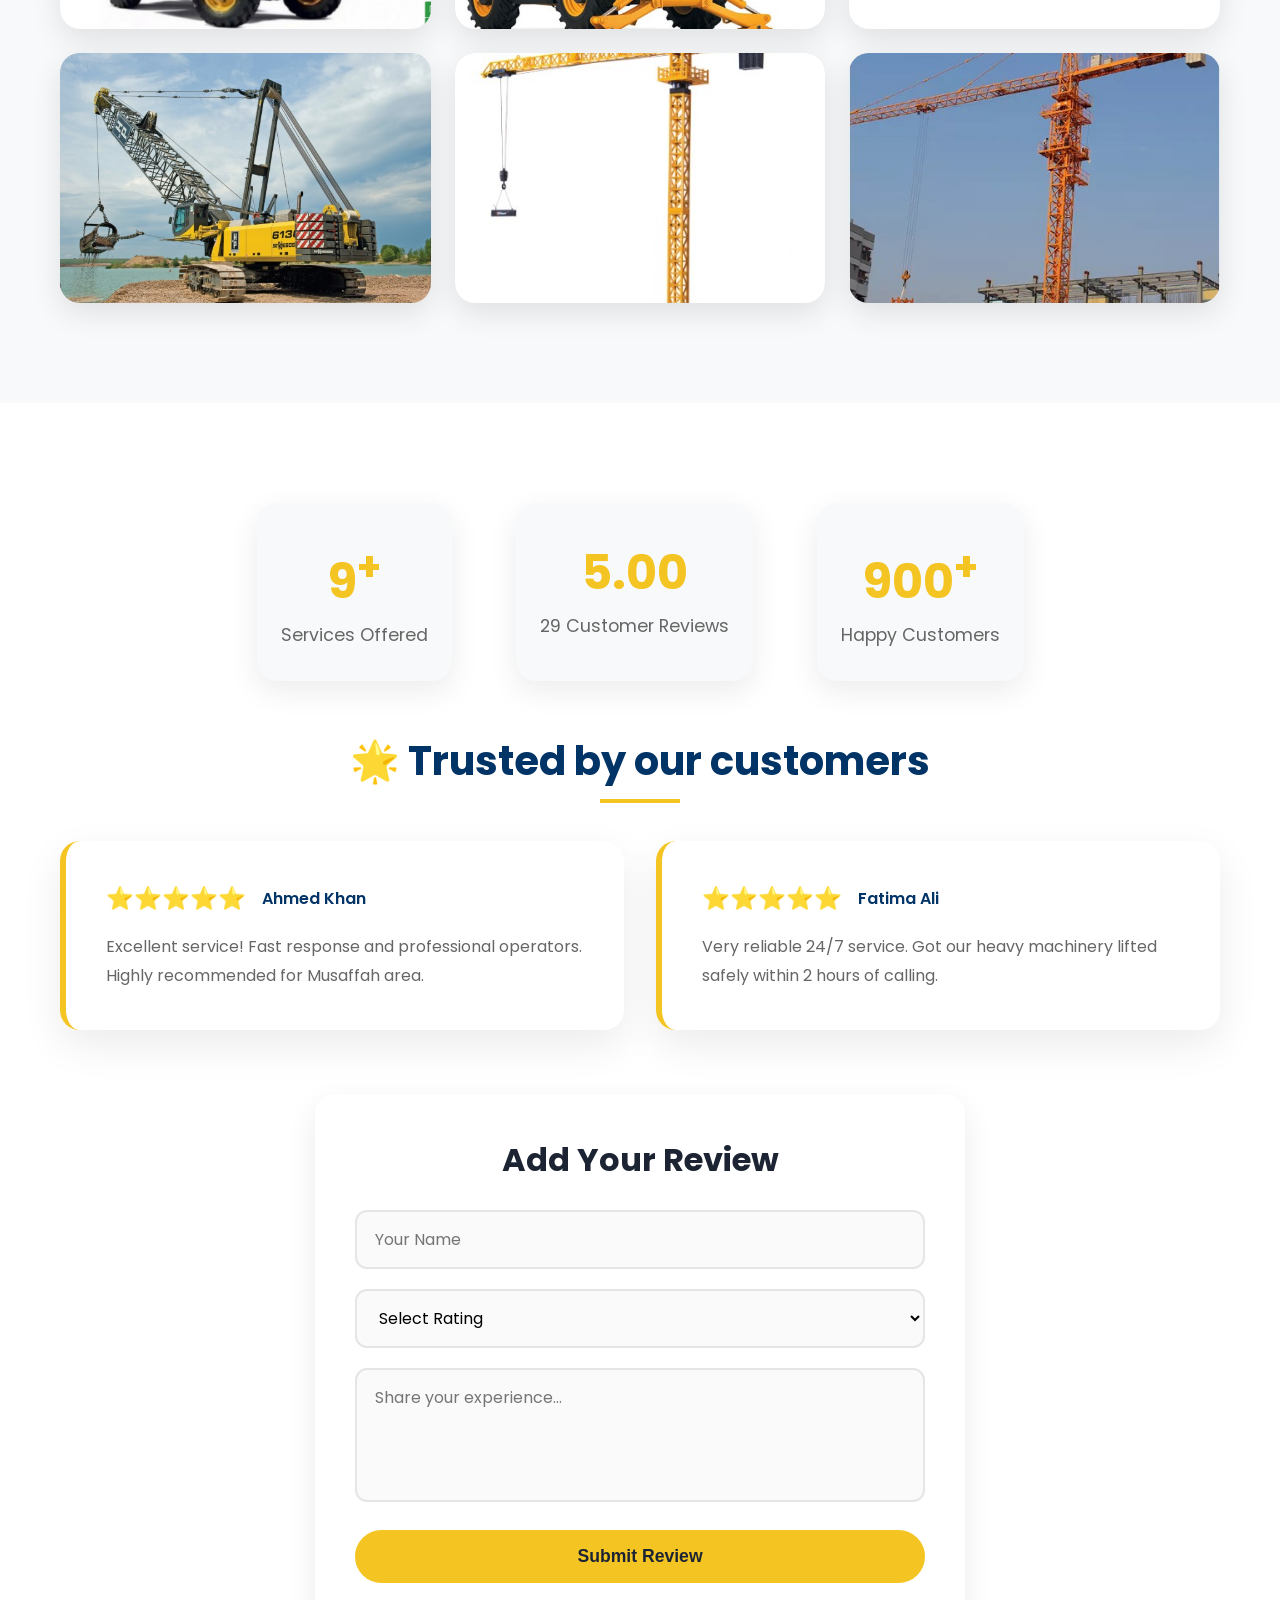
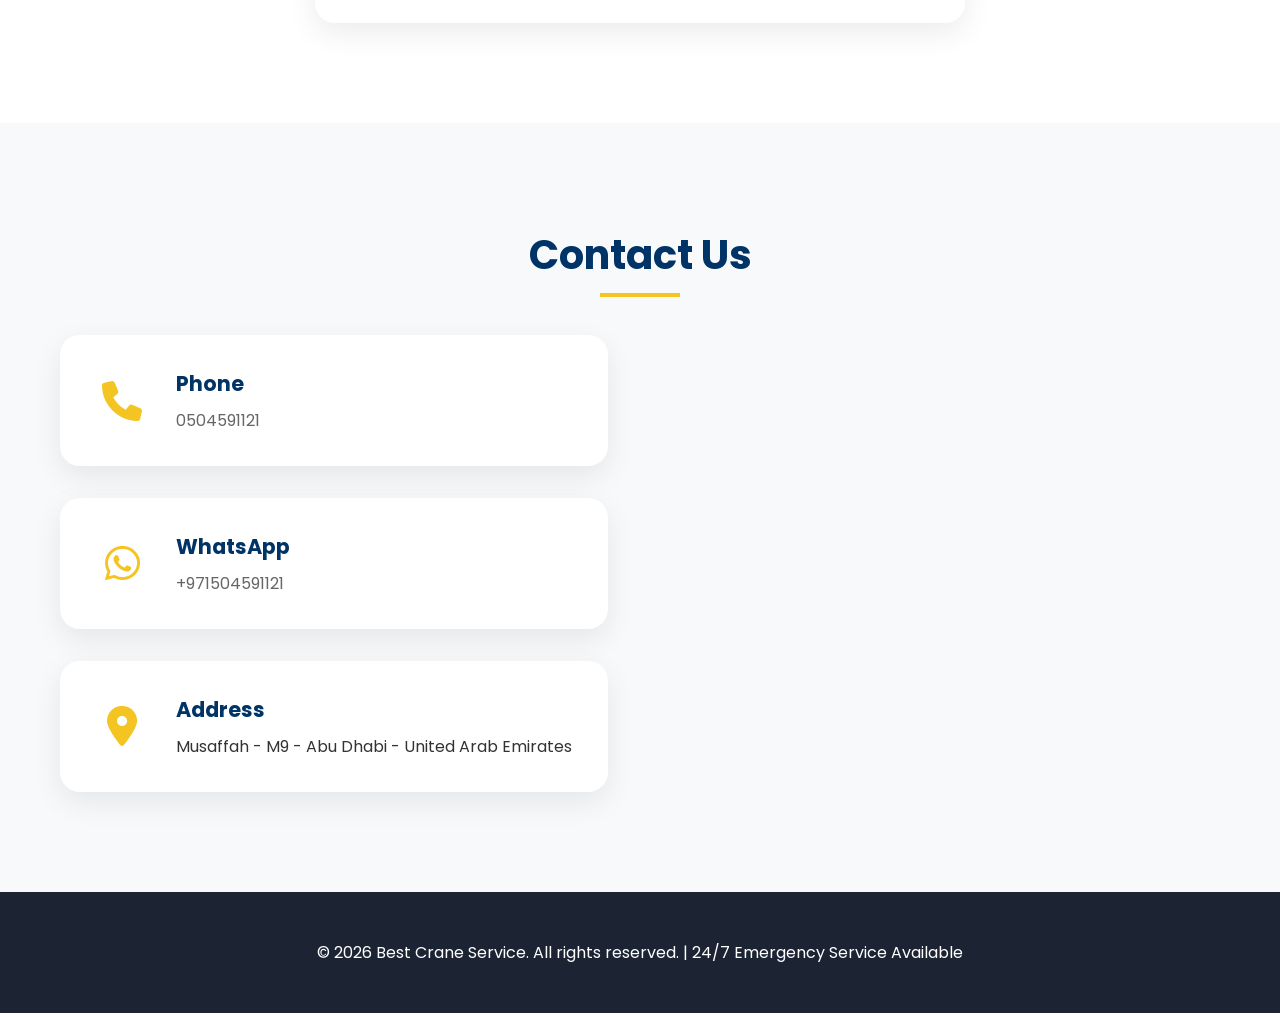
==== commit 5b56b748: "Update index.html" ====
--- a/index.html
+++ b/index.html
@@ -37,7 +37,7 @@
         "url": "https://bestcraneservice.ae",
         "address": {
             "@type": "PostalAddress",
-            "streetAddress": "M18 Parking Lot",
+            "streetAddress": "M9",
             "addressLocality": "Musaffah",
             "addressRegion": "Abu Dhabi",
             "addressCountry": "UAE"
@@ -58,7 +58,13 @@
     </script>
 
     <!-- Favicon -->
-    <link rel="icon" type="image/x-icon" href="/favicon.ico">
+     <link rel="icon" type="image/jpg" sizes="32x32" href="images/logo.jpg">
+    <link rel="icon" type="image/jpg" sizes="16x16" href="images/logo.jpg">
+    <link rel="shortcut icon" href="images/icon.png">
+    
+    <link rel="stylesheet" href="style.css">
+    <link href="https://cdnjs.cloudflare.com/ajax/libs/font-awesome/6.0.0/css/all.min.css" rel="stylesheet">
+    <link href="https://fonts.googleapis.com/css2?family=Poppins:wght@300;400;500;600;700;800&display=swap" rel="stylesheet">
     
     <link rel="stylesheet" href="style.css">
     <link href="https://cdnjs.cloudflare.com/ajax/libs/font-awesome/6.0.0/css/all.min.css" rel="stylesheet">
@@ -235,7 +241,7 @@
                 </div>
                 <div class="contact-map">
     <iframe
-        src="https://maps.google.com/maps?q=M18%20Truck%20Parking%20Lot%20Mussafah%20Abu%20Dhabi&t=&z=17&ie=UTF8&iwloc=&output=embed"
+        src="https://maps.google.com/maps?q=Mussafah%20M9%20Abu%20Dhabi&t=&z=17&ie=UTF8&iwloc=&output=embed"
         width="100%"
         height="400"
         style="border:0;"
@@ -256,4 +262,4 @@
 
     <script src="script.js"></script>
 </body>
-</html>+</html>
